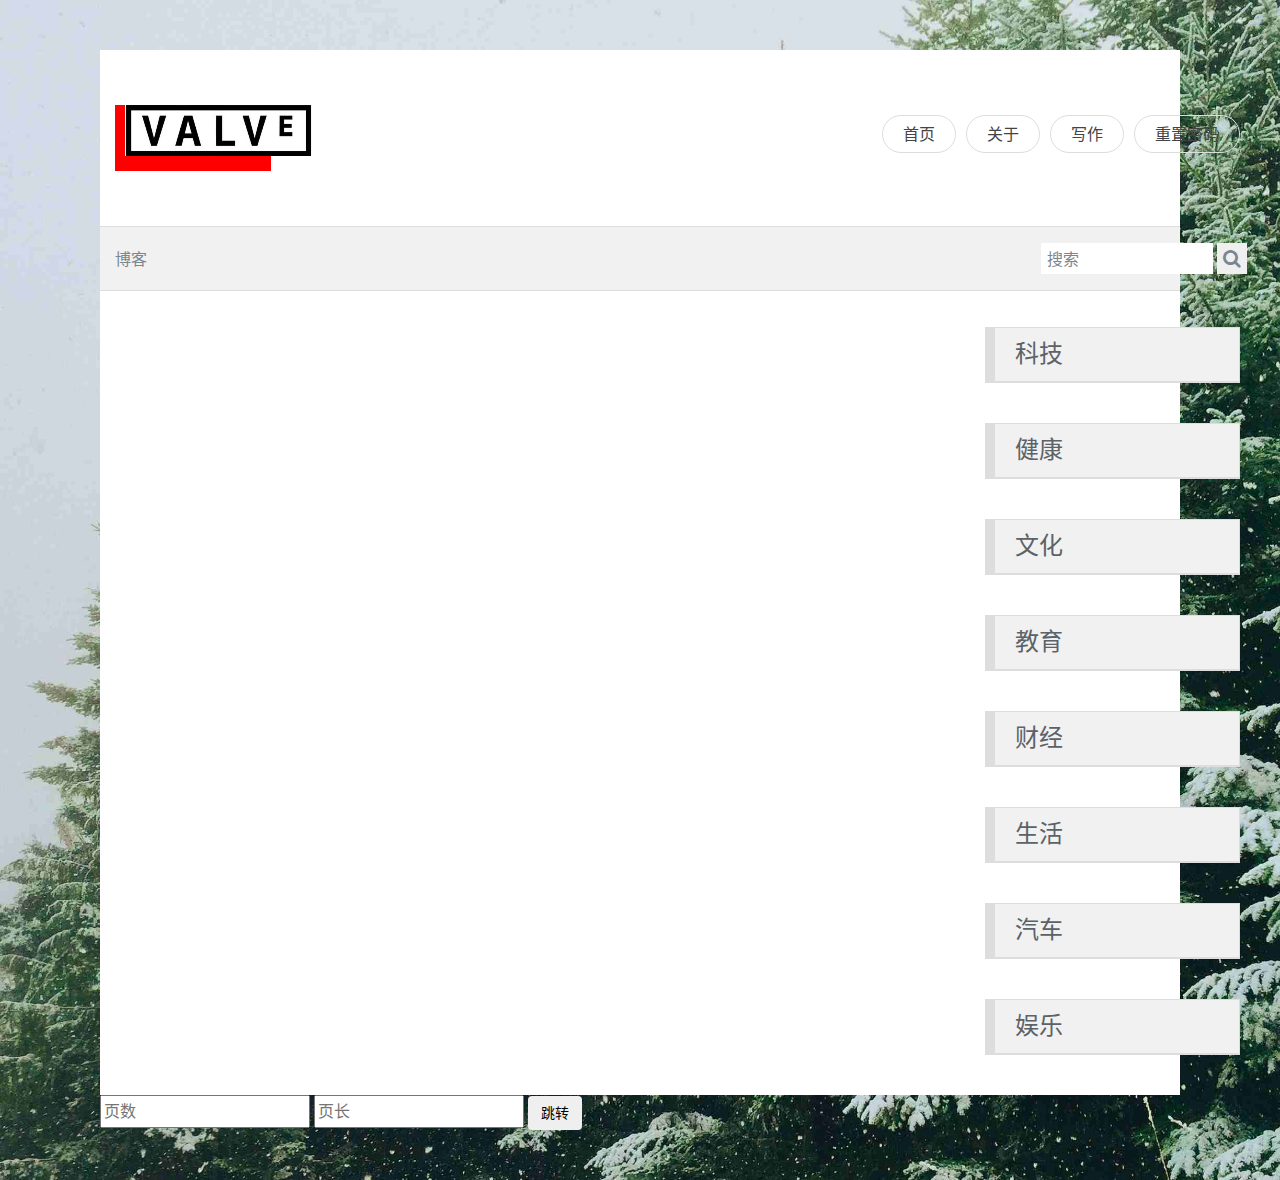
==== index.html @ 46abd535 "Add files via upload" ====
<!DOCTYPE html>
<html lang="zh-cn">

<head>
    <meta charset="utf-8">
    <title>Home</title>
    <meta name="description" content="">
    <meta name="viewport" content="width=device-width">

    <!-- Bootstrap styles -->
    <link rel="stylesheet" href="css/bootstrap.min.css">

    <!-- Font-Awesome -->
    <link rel="stylesheet" href="css/font-awesome/css/font-awesome.min.css">

    <!-- Google Webfonts -->
    <link href='http://fonts.googleapis.com/css?family=Open+Sans:400,600|PT+Serif:400,400italic' rel='stylesheet'
        type='text/css'>

    <!-- Styles -->
    <link rel="stylesheet" href="css/style.css" id="theme-styles">

    <!--[if lt IE 9]>      
        <script src="js/respond.js"></script>
    <![endif]-->

</head>

<body>
    <header>
        <div class="widewrapper masthead">
            <div class="container">
                <a href="index.html?page=1&pagesize=3" id="logo">
                    <img src="img/logo.png" alt="clean Blog">
                </a>

                <div id="mobile-nav-toggle" class="pull-right">
                    <a href="#" data-toggle="collapse" data-target=".clean-nav .navbar-collapse">
                        <i class="fa fa-bars"></i>
                    </a>
                </div>

                <nav class="pull-right clean-nav">
                    <div class="collapse navbar-collapse">
                        <ul class="nav nav-pills navbar-nav">

                            <li>
                                <a href="index.html?page=1&pagesize=3">首页</a>
                            </li>
                            <li>
                                <a href="about.html">关于</a>
                            </li>
                            <li>
                                <a href="write.html">写作</a>
                            </li>
                            <li>
                                <a href="reset.html">重置密码</a>
                            </li>
                        </ul>
                    </div>
                </nav>

            </div>
        </div>

        <div class="widewrapper subheader">
            <div class="container">
                <div class="clean-breadcrumb">
                    <a href="#">博客</a>
                </div>

                <div class="clean-searchbox">
                    <form action="#">
                        <input class="searchfield" id="searchbox" type="text" placeholder="搜索">
                        <button class="searchbutton" type="button" id="btn">
                            <i class="fa fa-search"></i>
                        </button>
                    </form>
                </div>


            </div>
        </div>
    </header>

    <div class="widewrapper main">
        <div class="container">
            <div class="row col-md-8">
                <div class="blog-main">
                    <div class="row" id="list">
                        <!-- <div class="col-md-6 col-sm-6">
                            <article class=" blog-teaser">
                                <header>

                                    <h3><a href="single.html"></a>

                                    </h3>
                                    <span class="meta"></span>
                                    <hr>
                                </header>

                            </article>
                        </div>
                        <div class="col-md-6 col-sm-6">
                            <article class="blog-teaser">
                                <header>

                                    <h3 class="title"><a href="single.html"></a>

                                    </h3>
                                    <span class="meta"></span>
                                    <hr>
                                </header>

                            </article>
                        </div> -->
                    </div>

                    <!-- <div class="row">
                        <div class="col-md-6 col-sm-6">
                            <article class="blog-teaser">
                                <header>
                                    <img src="img/OIP-C.jpg" alt="">
                                    <h3><a href="single.html">我是奶龙</a></h3>
                                    <span class="meta">111</span>
                                    <hr>
                                </header>

                            </article>
                        </div>
                        <div class="col-md-6 col-sm-6">
                            <article class=" blog-teaser">
                                <header>
                                    <img src="img/OIP-C.jpg" alt="">
                                    <h3><a href="single.html">我才是奶龙</a></h3>
                                    <span class="meta">111</span>
                                    <hr>
                                </header>

                            </article>
                        </div>

                    </div> -->
                    <!-- <div class="row">
                        <div class="col-md-6 col-sm-6">
                            <article class="blog-teaser">
                                <header>
                                    <img src="img/OIP-C.jpg" alt="">
                                    <h3><a href="single.html">我是奶龙</a></h3>
                                    <span class="meta">111</span>
                                    <hr>
                                </header>

                            </article>
                        </div>
                        <div class="col-md-6 col-sm-6">
                            <article class=" blog-teaser">
                                <header>
                                    <img src="img/OIP-C.jpg" alt="">
                                    <h3><a href="single.html">我才是奶龙</a></h3>
                                    <span class="meta">111</span>
                                    <hr>
                                </header>

                            </article>
                        </div>

                    </div> -->
                    <!-- <div class="row">
                        <div class="col-md-6 col-sm-6">
                            <article class="blog-teaser">
                                <header>
                                    <img src="img/OIP-C.jpg" alt="">
                                    <h3><a href="single.html">我是奶龙</a></h3>
                                    <span class="meta">111</span>
                                    <hr>
                                </header>

                            </article>
                        </div>
                        <div class="col-md-6 col-sm-6">
                            <article class=" blog-teaser">
                                <header>
                                    <img src="img/OIP-C.jpg" alt="">
                                    <h3><a href="single.html">我才是奶龙</a></h3>
                                    <span class="meta">111</span>
                                    <hr>
                                </header>

                            </article>
                        </div> -->

                </div>

                <!-- <div class="paging">
                        <a href="#" class="older">Older Post</i></a>
                    </div> -->
            </div>
            <aside class="col-md-3 blog-aside">

                <div class="aside-widget">
                    <header>
                        <h3><a href="category.html?category=科技">科技</a></h3>
                    </header>
                </div>

                <div class="aside-widget">
                    <header>
                        <h3><a href="category.html?category=健康">健康</a></h3>
                    </header>
                </div>

                <div class="aside-widget">
                    <header>
                        <h3><a href="category.html?category=文化">文化</a></h3>
                    </header>
                </div>

                <div class="aside-widget">
                    <header>
                        <h3><a href="category.html?category=教育">教育</a></h3>
                    </header>
                </div>

                <div class="aside-widget">
                    <header>
                        <h3><a href="category.html?category=财经">财经</a></h3>
                    </header>
                </div>

                <div class="aside-widget">
                    <header>
                        <h3><a href="category.html?category=生活">生活</a></h3>
                    </header>
                </div>

                <div class="aside-widget">
                    <header>
                        <h3><a href="category.html?category=汽车">汽车</a></h3>
                    </header>
                </div>

                <div class="aside-widget">
                    <header>
                        <h3><a href="category.html?category=娱乐">娱乐</a></h3>
                    </header>
                </div>

            </aside>



        </div>
    </div>
    </div>

    <!-- <div>
        <button class="">上一页</button>
        <button id="nextPageBtn" class="">下一页</button>
    </div> -->


    <div>
        <form>
            <input type="number" name="page" id="page" placeholder="页数">
            <input type="number" name="pagesize" id="pagesize" placeholder="页长">

            <button type="button" class="btn" id="btn3">跳转</button>

        </form>
    </div>




    <script src="jquery-3.7.1.js" type="text/javascript" charset="utf-8"></script>
    <!-- <script src="js/bootstrap.min.js"></script>
    <script src="js/modernizr.js"></script> -->
    <script type="text/javascript">
        // $.ajax({
        //     type: "get",
        //     url: "text.txt",
        //     data: {

        //     },
        //     dataType: "json",
        //     success: function (data) {
        //         console.log(data);
        //     }
        // })


        var btn3 = document.getElementById("btn3");
        function getQueryParam(param) {
            var urlParams = new URLSearchParams(window.location.search);
            return urlParams.get(param);
        }

        var Authorization = getQueryParam('Authorization');
        var page1 = getQueryParam("page");
        var pagesize1 = getQueryParam("pagesize");

        var list = document.getElementById("list");
        var pageInput = document.getElementById("page");
        var pagesizeInput = document.getElementById("pagesize");




        $.get("http://127.0.0.1:8080/article/querybypage", { page: page1, pagesize: pagesize1, Authorization: Authorization }, function (data) {
            console.log(data);
            var arr = data.data;
            var str = "";

            for (var i = 0; i < arr.length; i++) {
                str += `
                    
                    <div class="row">
                    <div class="col-md-12 col-sm-12">
                    <article class="blog-teaser">
                        <header>
                            <h3><a href="single.html?id=${arr[i].ArticleId}&Authorization=${Authorization}">${arr[i].Title}</a></h3>
                            <span class="meta">${arr[i].Excerpt}</span><br>
                            <br>
                            <span class="meta">作者:${arr[i].UserId}</span>
                        </header>
                    </article>
                    </div>
                
                    
                    </div>
                    
                    `;


            }
            list.innerHTML = str;

        }, "json");


        btn3.onclick = function () {
            var page = pageInput.value;
            var pagesize = pagesizeInput.value;

            location.href = `index.html?page=${page}&pagesize=${pagesize}&Authorization=${Authorization}`


        }
    </script>



    <script type="text/javascript">

        var btn = document.getElementById("btn");
        var searchboxInput = document.getElementById("searchbox");

        function getQueryParam(param) {
            var urlParams = new URLSearchParams(window.location.search);
            return urlParams.get(param);
        }
        var Authorization = getQueryParam('Authorization');
        console.log(Authorization);



        btn.onclick = function () {
            var searchbox = searchboxInput.value;


            $.get("http://127.0.0.1:8080/article/querybyid/{article_id}", { article_id: searchbox, Authorization: Authorization }, function (data) {
                console.log(data)


                if (data.message == "success") {
                    location.href = `search.html?id=${searchbox}&Authorization=${Authorization}`
                }
                else {
                    alert(data.message)
                }
            }, "json")

        }

    </script>







    <script type="text/javascript">



        function getQueryParam(param) {
            var urlParams = new URLSearchParams(window.location.search);
            return urlParams.get(param);
        }
        var Authorization = getQueryParam('Authorization');
        console.log(Authorization);

        // var nav = document.getElementById("nav");


        document.addEventListener("DOMContentLoaded", function () {
            const links = document.querySelectorAll('a[href]');
            links.forEach(function (link) {
                if (link.hostname === window.location.hostname) {
                    const url = new URL(link.href);
                    url.searchParams.set('Authorization', Authorization);
                    link.href = url.toString();
                }
            });
        });


    </script>





</body>

</html>
---- css/style.css ----
body {
  font-size: 16px;
  line-height: 27px;
  font-family: 'Open Sans', sans-serif;
  color: #444;
  background-color: #fff;
  padding: 50px 100px;
  background-color: #ddd;
  background: url(../img/bgc.jpg) no-repeat;
  background-size: cover;
  background-attachment: fixed;
}

a {
  color: #5b6268;
}

a:hover,
a:focus {
  text-decoration: none;
  color: #5b6268;
}

h1 {
  font-size: 45px;
  line-height: 60px;
  font-weight: normal;
  font-family: 'PT Serif', serif;
}

h2 {
  font-size: 30px;
  line-height: 40px;
  font-family: 'Open Sans', sans-serif;
}

h3 {
  font-size: 21px;
  line-height: 30px;
  font-weight: normal;
  font-family: 'Open Sans', sans-serif;
}

hr {
  border-top-color: #ced5db;
}

/* =============== 
Font Awesome Icons 
==================*/
.fa {
  font-size: 24px;
}

::selection {
  background: #566572;
  /* Safari */
  color: #feffff;
}

::-moz-selection {
  background: #566572;
  /* Firefox */
  color: #feffff;
}

.masthead {
  padding-top: 55px;
  padding-bottom: 55px;
}

.masthead #logo {
  float: left;
  display: block;
  padding-left: 10px;
  width: 156px;
  height: 66px;
  background-color: red;
}

.widewrapper {
  background-color: #fff;
}

.widewrapper.main {}

.widewrapper.masthead {
  background-color: #fff;
  color: #f8f8f9;
  border-bottom: #aaa;
}

.widewrapper.subheader {
  background-color: #f1f1f1;
  color: #444;
  font-size: 16px;
  min-height: 63px;
  border-top: 1px solid #ddd;
  border-bottom: 1px solid #ddd;
}

.widewrapper.footer {
  background-color: #333;
  color: #eee;
  font-size: 14px;
}

.widewrapper.footer a {
  color: #7b8690;
}

.copyrights {
  text-indent: -9999px;
  height: 0;
  line-height: 0;
  font-size: 0;
  overflow: hidden;
}

.widewrapper.footer h1,
.widewrapper.footer h2,
.widewrapper.footer h3,
.widewrapper.footer h4,
.widewrapper.footer h5 {
  color: #e6e6e6;
}

.widewrapper.copyright {
  color: #7b8690;
  padding-top: 15px;
  padding-bottom: 15px;
  text-align: center;
  background-color: #232323;
}

.widewrapper.copyright a {}

/*============== 
Styles for the navigation, both mobile and desktop 
================ */
.clean-nav .nav-pills {
  margin-top: 10px;
  margin-bottom: 0;
  font-size: 16px;
}

.clean-nav .nav-pills>li {
  margin-left: 10px;
  margin-left: 10px;
  color: #444;
  line-height: 14px;
  border: 1px solid #DDD;
  border-radius: 25px;
  padding: 0 20px 0 0;
}

.clean-nav .nav-pills>li>a {
  color: #444;
  padding: 11px 0 11px 20px;
  line-height: 14px;
}

.clean-nav .nav-pills>li>a:hover,
.clean-nav .nav-pills>li>a:focus {
  color: red;
}

.clean-nav .nav-pills>li.dropdown.open.active>a:hover,
.clean-nav .nav-pills>li.dropdown.open.active>a:focus {
  color: red;
}

.clean-nav .nav-pills .open .dropdown-toggle {}

.clean-nav .nav-pills>.active>a {}

.clean-nav .nav-pills>.active>a:hover,
.clean-nav .nav-pills>.active>a:focus {}

.clean-nav .nav-pills .dropdown-menu {
  font-size: 16px;
  border-radius: 6px;
}

.clean-nav .caret {
  border-color: #f8f8f9 transparent transparent transparent !important;
  display: none;
}

.clean-nav .dropdown .caret {
  margin-left: 7px;
}

.clean-nav .dropdown-menu {
  background-color: #49545d;
  border-color: transparent;
  /*IE 8 Legacy */
  border: 1px solid rgba(0, 0, 0, 0.2);
  -webkit-box-shadow: 0 5px 10px rgba(0, 0, 0, 0.2);
  -moz-box-shadow: 0 5px 10px rgba(0, 0, 0, 0.2);
  box-shadow: 0 5px 10px rgba(0, 0, 0, 0.2);
  margin: 2px 0 0;
  min-width: 160px;
  padding: 5px 0;
}

.clean-nav .dropdown-menu>li>a {
  color: #f8f8f9;
  line-height: 30px;
  white-space: nowrap;
}

.clean-nav .dropdown-menu>li>a:hover,
.clean-nav .dropdown-menu>li>a:focus {
  background-color: rgba(255, 255, 255, 0.15);
  background-image: none;
  color: #f8f8f9;
  filter: none;
}

.clean-nav .navbar-collapse {
  box-shadow: none;
}

.clean-nav .navbar-nav>li>.dropdown-menu {
  margin-top: 2px;
}

/* ===========
The button that expands the navigation in mobile-mode 
============= */
#mobile-nav-toggle {
  display: none;
  margin-top: 10px;
}

@media (max-width: 767px) {
  #mobile-nav-toggle {
    display: block;
  }
}

#mobile-nav-toggle a:hover,
#mobile-nav-toggle a:focus {
  text-decoration: none;
}

#mobile-nav-toggle .fa {
  color: #f8f8f9;
}

.blog-teaser header h3 a:hover {
  color: red !important;
}

/* ==========
Mobile version of the navigation 
=============*/
@media (max-width: 767px) {
  .masthead {
    padding-bottom: 0px;
  }

  .clean-nav {
    box-shadow: none;

    float: left !important;
    width: 100%;
    margin-top: 30px;
    margin-bottom: 20px;
    -webkit-border-radius: 6px;
    -moz-border-radius: 6px;
    border-radius: 6px;
  }

  .clean-nav .navbar-collapse {
    max-height: none;
  }

  .clean-nav .nav-pills>li {
    margin-left: 0;
    float: none;
  }

  .clean-nav .nav-pills>li>a {
    margin-left: 40px;
    margin-right: 40px;
  }

  .clean-nav .nav-pills>li a:hover {
    background-color: #333 !important;
  }

  .clean-nav .nav-pills>li a {
    color: #444;
    padding: 11px 0px 11px 20px;
    line-height: 14px;
    border: 1px solid #ddd;
    padding-right: 16px;
    border-radius: 25px;
  }

  .clean-nav .nav-pills>li:first-child>a {
    border-top: none;
  }

  .clean-nav .nav-pills>li>a:hover,
  .clean-nav .nav-pills>li>a:focus {
    background: transparent;
  }

  .clean-nav .nav-pills>li.dropdown.open.active>a:hover,
  .clean-nav .nav-pills>li.dropdown.open.active>a:focus {
    background: transparent;
  }

  .clean-nav .nav-pills .active>a,
  .clean-nav .nav-pills .active>a:hover,
  .clean-nav .nav-pills .active>a:focus {
    background: transparent;
  }

  .clean-nav .nav-pills .open .dropdown-toggle {
    background-color: transparent;
    border-color: #3e4953;
    padding-bottom: 7px;
  }

  .clean-nav .nav-pills .dropdown-toggle .caret {
    float: right;
    margin-top: 14px;
  }

  .clean-nav .nav-pills .dropdown-menu {
    background-color: #49545d;
  }

  .clean-nav .nav-pills .dropdown.open {
    background-color: #49545d;
  }

  .clean-nav .caret {
    border-color: #f8f8f9 transparent transparent transparent !important;
    border-width: 6px;
    display: block;
  }

  .clean-nav .dropdown-menu {
    margin-top: 0;
    padding-top: 0;
    -webkit-box-shadow: none;
    -moz-box-shadow: none;
    box-shadow: none;
    border: none;
  }

  .clean-nav .dropdown-menu>li {
    margin-left: 35px;
  }

  .clean-nav .dropdown-menu>li>a {
    padding-top: 9px;
    padding-bottom: 9px !important;
    font-size: 18px;
    line-height: 27px;
  }

  .clean-nav .dropdown-menu>li>a:hover,
  .clean-nav .dropdown-menu>li>a:focus {
    background-color: transparent;
  }

  .clean-nav .navbar-nav .open .dropdown-menu>li>a {
    padding-top: 9px;
    padding-bottom: 9px;
    line-height: 27px;
  }

}

/* ===========
Elements that are used througout clean, such as Searchboxes, Blog elements, Widgets, etc. etc. 
==============*/
.clean-breadcrumb {
  color: #7b8690;
  float: left;
  margin-top: 19px;
}

.clean-breadcrumb a {
  color: #7b8690;
}

.clean-breadcrumb a:hover,
.clean-breadcrumb a:focus {
  text-decoration: none;
}

.clean-breadcrumb .separator {
  margin: 0 10px 0 10px;
}

/* The searchbox in the subheader on top of the site */
.clean-searchbox {
  float: right;
  display: inline-block;
  min-width: 210px;
  margin-bottom: 16px;
  margin-top: 16px;
}

.clean-searchbox form {
  margin: 0;
}

.clean-searchbox .fa {
  color: #7b8690;
  font-size: 19px;
}

.clean-searchbox .searchbutton,
.clean-searchbox .searchfield {
  color: #7b8690;
}

.clean-searchbox .searchbutton {
  display: inline-block;
  border: none;
  line-height: 20px;
  height: 31px;
  vertical-align: middle;
}

.clean-searchbox .searchbutton a:hover,
.clean-searchbox .searchbutton a:focus {
  text-decoration: none;
}

.clean-searchbox .searchfield {
  border: none;
  height: 22px;
  line-height: 22px;
  -webkit-box-sizing: content-box;
  -moz-box-sizing: content-box;
  box-sizing: content-box;
  padding: 5px 6px 4px 6px;
  vertical-align: middle;
  display: inline-block;
  margin-bottom: 0;
  width: 160px;
  font-size: 16px;
  margin-left: -4px;
  outline: none;
}

.clean-searchbox .searchfield::-webkit-input-placeholder {
  color: #7b8690;
}

.clean-searchbox .searchfield:-moz-placeholder {
  color: #7b8690;
}

.clean-searchbox .searchfield::-moz-placeholder {

  color: #7b8690;
}

.clean-searchbox .searchfield:-ms-input-placeholder {
  color: #7b8690;
}

.clean-searchbox .searchfield:focus {
  -webkit-box-shadow: none;

  -moz-box-shadow: none;
  box-shadow: none;
}

/* ==============
The list with special bullet points, used both on blog widgets as well as in the footer (both styled here) 
=================*/
.clean-list {
  list-style: none;
}

.clean-list li {
  line-height: 23px;
  margin-bottom: 14px;
  border: 1px solid #ddd;
  padding: 15px;
  border-radius: 25px;
}

.clean-list li a:hover,
.clean-list li a:focus {
  color: red;
}

.footer .clean-list {
  margin-top: -6px;
  padding-left: 23px;
}

.footer .clean-list li {
  margin-bottom: 5px;
}

.footer .clean-list li a {
  color: #aaa;
  padding-bottom: 5px;
}

.footer .clean-list li a:hover {
  color: #ffffff;
}

.footer .clean-list li:before {
  left: -21px;
}

/* ===========
Footer widgets 
============== */
.footer-widget {
  margin-top: 25px;
  margin-bottom: 50px;
  line-height: 23px;
}

.footer-widget h3 {
  margin-bottom: 20px;
}

.footer-widget h3 .fa {
  font-size: 21px;
  margin-right: 11px;
}

.footer-widget .stats {
  margin-top: 23px;
}

.footer-widget .stats .line {
  font-size: 18px;
  margin-top: 10px;
}

.footer-widget .stats .line .counter {
  font-weight: 600;
  float: left;
  display: block;
}

.footer-widget .stats .line .caption {
  color: #7b8690;
  margin-left: 56px;
  display: block;
}

.footer-widget .email {
  display: block;
  margin-top: 10px;
}

.footer-widget-icon i {
  font-size: 14px;
  border: 1px solid #aaa;
  margin-right: 8px;
  color: #aaa;
  padding: 4px 2px;
  text-align: center;
  border-radius: 15px;
  width: 40px;

}

.footer-widget-icon i:hover {
  border-color: #eee;
  color: #eee;
}

/* ============
Blog styles 
=============== */
.blog-main {
  position: relative;
}

.blog-aside {
  position: relative;
  float: right;
}

.blog-main:before,
.blog-aside:before {
  height: 100%;
  content: "";
  position: absolute;
  top: 0;
  width: 1px;
}

@media (max-width: 767px) {

  .blog-main:before,
  .blog-aside:before {
    display: none;
  }
}

.blog-main {
  padding-top: 36px;
  padding-bottom: 20px;
}

.blog-main:before {
  right: -16px;
}

@media (min-width: 768px) and (max-width: 979px) {
  .blog-main:before {
    display: none;
  }
}

.blog-aside {
  padding-top: 36px;
}

@media (max-width: 767px) {
  .blog-aside {
    padding-top: 50px;
  }
}

.blog-aside:before {
  left: 15px;
}

@media (min-width: 768px) and (max-width: 979px) {
  .blog-aside:before {
    display: none;
  }
}

/* Blog aside widgets */
.aside-widget {
  margin-bottom: 40px;
  border: 1px solid #ddd;
  border-left: 10px solid #ddd;
}

.aside-widget header {
  background-color: #f1f1f1;
  border-bottom: 1px solid #ddd;
}

.aside-widget header h3 {
  font-size: 24px;
  padding: 10px 20px 3px 20px;
  margin-top: 0;
  color: #48535f;
}

.aside-widget .body {
  margin: 10px 0;
  padding: 5px;
}

.aside-widget a {
  color: #5b6268;
}

/* =============
The tags widget 
================ */
.tags {
  list-style: none;
  margin: 0;
  padding-left: 0;
}

.tags li {
  float: left;
}

.tags li a {
  padding: 3px 15px;
  display: inline-block;
  margin: 5px;
  border: 1px solid rgb(221, 221, 221);
  border-radius: 25px;
}

.tags li a:focus,
.tags li a:hover {
  border-color: red;
}

/* ============
The blog main page boxes 
=============== */
.blog-teaser {
  background-color: #fff;
  border: 1px solid #ddd;
  margin-bottom: 40px;
  /* margin-left: 10px; */
  border-bottom: lpx;
}

@media (min-width: 768px) and (max-width: 979px) {
  .blog-teaser {
    display: block;
    float: none;
    width: 95%;
  }
}

.blog-teaser header {
  text-align: left;
  padding: 10px;
}

.blog-teaser header img {
  margin-bottom: 20px;
  width: 100%;
  opacity: 0.8;
}

.blog-teaser header h3 {
  color: #454a4e;
  margin-top: 0;
  font-size: 28px;
  margin-bottom: 10px;
}

.blog-teaser header h3 a,
.blog-teaser header h3 a:focus,
.blog-teaser header h3 a:hover {
  color: #454a4e;
}

.blog-teaser header .meta {
  color: #5a6065;
}

.blog-teaser header hr {
  border-top-color: #ced5db;
  border-bottom: none;
}

.blog-teaser .body {
  padding-right: 25px;
  padding-left: 25px;
  margin-bottom: 10px;
  color: #444;
}

.blog-teaser .btn {
  float: right;
  margin-right: 25px;
  margin-bottom: 18px;
}

/* ==============
Blog main page paging 
================= */

.paging {
  margin-bottom: 20px;
  text-align: right;
}

.paging a:hover,
.paging a:focus {
  color: red;
}

.paging i {
  font-size: 16px;
}

.paging a,
.paging span {
  margin-left: 10px;
}

.paging .newer i {
  margin-right: 5px;
}

.paging .older i {
  margin-left: 5px;
}

/* ... aand the main blog article */
.blog-post {}

.blog-post header h1 {
  font-family: 'PT Serif', serif;
  margin-bottom: 22px;
}

.blog-post header .lead-image {
  position: relative;
}

.blog-post header .lead-image .meta {
  padding-left: 30px;
  padding-bottom: 10px;
  position: absolute;
  bottom: 15px;
  background-color: rgba(85, 167, 115, 0.85);
  color: #ccecd7;
}

.blog-post header .lead-image .meta a {
  color: #ccecd7;
}

@media (max-width: 979px) {
  .blog-post header .lead-image .meta {
    position: relative;
    bottom: 0;
  }
}

.blog-post header .lead-image .meta .author,
.blog-post header .lead-image .meta .date,
.blog-post header .lead-image .meta .comments {
  float: left;
  margin: 10px 55px 0 0;
}

.blog-post header .lead-image .meta .author .data,
.blog-post header .lead-image .meta .date .data,
.blog-post header .lead-image .meta .comments .data {
  line-height: 30px;
}

@media (min-width: 980px) and (max-width: 1199px) {

  .blog-post header .lead-image .meta .author,
  .blog-post header .lead-image .meta .date,
  .blog-post header .lead-image .meta .comments {
    margin-right: 20px;
  }
}

.blog-post header .lead-image .meta .author i,
.blog-post header .lead-image .meta .date i,
.blog-post header .lead-image .meta .comments i {
  font-size: 30px;
  float: left;
  margin-right: 10px;
}

.blog-post .body {
  margin-top: 20px;
}

@media (min-width: 1200px) {
  .blog-post .body {
    padding-right: 30px;
  }
}

.blog-post .body p {
  margin-bottom: 20px;
}

/* ================
The round social icons including the animations 
==================*/
.social-icons {
  text-align: center;
}

.social-icon {
  position: relative;
  margin-bottom: 90px;
  display: inline-block;
  width: 135px;
  height: 135px;
  margin-left: 70px;
  border-radius: 200px;
}


.social-icons i {
  border: 1px solid #DDD;
  padding: 4px 20px;
  margin: 3px;
  border-radius: 25px;
  width: 60px;
}

.social-icons i:hover {
  color: #444;
  border-color: #444;
}

@media (min-width: 980px) and (max-width: 1199px) {
  .span6 .social-icon {
    margin-left: 15px;
  }
}

@media (min-width: 768px) and (max-width: 979px) {
  .social-icon {
    margin-left: 40px;
    width: 122px;
    height: 122px;
  }

  .span6 .social-icon {
    margin-left: -8px;
  }

  .social-icon .inner-circle {
    position: absolute;
    top: 11px;
    left: 11px;
    display: block;
    height: 100px;
    width: 100px;
  }

  .social-icon:hover .inner-circle {
    width: 122px;
    height: 122px;
  }

  .social-icon i {
    font-size: 50px;
    top: 36px;
    left: 37px;
  }

  .social-icon i.fa-facebook {
    left: 50px;
  }
}

@media (max-width: 767px) {
  .social-icon {
    margin-left: 10px;
    width: 81px;
    height: 81px;
    margin-bottom: 40px;
  }

  .social-icon .inner-circle {
    position: absolute;
    top: 8px;
    left: 8px;
    display: block;
    height: 65px;
    width: 65px;
  }

  .social-icon:hover .inner-circle {
    height: 65px;
    width: 65px;
    top: 8px;
    left: 8px;
  }

  .social-icon i {
    font-size: 35px;
    top: 25px;
    left: 25px;
  }

  .social-icon i.fa-facebook {
    left: 32px;
  }

  .social-icon i.fa-github-alt {
    top: 22px;
  }
}

.social-icon.color-one {
  background-color: #7dbd95;
}

.social-icon.color-one .inner-circle {
  background-color: #444;
}

.social-icon.color-two {
  background-color: #bb9ce2;
}

.social-icon.color-two .inner-circle {
  background-color: #74549f;
}

.social-icon.color-three {
  background-color: #64c4ee;
}

.social-icon.color-three .inner-circle {
  background-color: #3f8ebd;
}

/* ===========
Comments on blog detail page 
============== */
aside.comments,
aside.create-comment {
  margin-bottom: 100px;
}

aside.comments hr,
aside.create-comment hr {
  margin-left: auto;
  margin-right: auto;
  border-top-color: #ddd;
  margin-bottom: 30px;
}

@media (min-width: 768px) and (max-width: 979px) {

  aside.comments hr,
  aside.create-comment hr {
    width: 415px;
  }
}

@media (max-width: 767px) {

  aside.comments hr,
  aside.create-comment hr {
    width: 100%;
  }
}

aside.comments h2,
aside.create-comment h2 {
  text-align: center;
  font-weight: normal;
  margin-bottom: 40px;
}

aside.comments h2 i,
aside.create-comment h2 i {
  font-size: 36px;
}

aside.comments .comment {
  margin: 30px 0 0 0;
}

aside.comments .comment.reply {
  margin-left: 100px;
}

aside.comments .comment header img {
  float: left;
  border-radius: 100px;
  width: 80px;
}

aside.comments .comment header .meta {
  margin-left: 100px;
  font-size: 14px;
}

aside.comments .comment header .meta h3 {
  margin: 10px 0 0 0;
  line-height: 27px;
}

aside.comments .comment header .meta h3 a {
  color: #5b6268;
}

aside.comments .comment header .meta a {
  color: #444;
}

aside.comments .comment .body {
  margin-top: 10px;
  margin-left: 100px;
  border: 1px solid #ddd;
  padding: 20px;
  border-radius: 30px;
}

/* ===========
Add commment form 
============== */
.create-comment input,
.contact-form input,
.create-comment textarea,
.contact-form textarea {
  margin-top: 15px;
  border-radius: 25px;
}

.create-comment .btn,
.contact-form .btn {
  margin: 15px 0;
  width: 100%;
}

.content,
.about {
  padding-top: 36px;
  padding-bottom: 80px;
}

/* ============
About me page 
=============== */
.about hr {
  margin-top: 75px;
}

.about-portrait {
  float: right;
  margin-top: 20px;
  margin-left: 70px;
  -webkit-border-radius: 180px;
  -moz-border-radius: 180px;
  border-radius: 180px;
}

@media (max-width: 767px) {
  .about-portrait {
    float: none;
    margin: 40px auto;
  }
}

.about-button {
  margin-top: 30px;
}

/* ===============
The various styles that are used in the about me text chunk 
=================
*/
.about-bold {
  font-weight: bold;
}

.about-italic {
  font-style: italic;
}

.about-large,
.about-medium,
.about-small {
  font-family: 'PT Serif', serif;
  line-height: 60px;
}

@media (max-width: 767px) {

  .about-large,
  .about-medium,
  .about-small {
    display: block;
  }
}

.about-large {
  font-size: 40px;
}

.about-medium {
  font-size: 36px;
}

.about-small {
  font-size: 30px;
}

/* ================
The centered blocks under about me, used for "Social" and "Contact" 
===================*/
.clean-superblock {
  margin-bottom: 80px;
}

.clean-superblock h2 {
  font-size: 40px;
  text-align: center;
  margin: 70px 20px 35px;
}

/* The image credits page */
@media (max-width: 767px) {
  .credits {
    text-align: center;
  }

  .credits img {
    margin-left: auto;
    margin-right: auto;
  }
}

.credits .image {
  margin-top: 60px;
}

.credits .details {
  margin-top: 60px;
  margin-bottom: 75px;
}

@media (min-width: 768px) and (max-width: 979px) {
  .credits .details {
    margin-top: 45px;
  }
}

@media (max-width: 767px) {
  .credits .details {
    margin-top: 10px;
  }
}

.credits img {
  -webkit-border-radius: 200px;
  -moz-border-radius: 200px;
  border-radius: 200px;
}

.credits .bold {
  font-weight: bold;
}

.meta {
  margin-bottom: 30px;
}

.meta i {
  margin-left: 10px;
  margin-right: 5px;
  font-size: 18px;
}

/* ===============
Form styles 
================== */
.form-control:focus {
  border-color: #444;
  box-shadow: none !important;
}

.form-control::-webkit-input-placeholder {
  color: #a5b1bc;
}

.form-control:-moz-placeholder {
  color: #a5b1bc;
}

.form-control::-moz-placeholder {
  color: #a5b1bc;
}

.form-control:-ms-input-placeholder {
  color: #a5b1bc;
}

/* ============
Buttons used in clean 
=============== */
.btn-clean-one {
  color: #444;
  border: 1px solid #ddd;
}

.btn-clean-one:hover,
.btn-clean-one:focus,
.btn-clean-one:active,
.btn-clean-one.active,
.open .dropdown-toggle.btn-clean-one {
  color: #000;
  border-color: red;
  background-color: #fff;
}

.btn-clean-one:active,
.btn-clean-one.active,
.open .dropdown-toggle.btn-clean-one {
  background-image: none;
}

.btn-clean-one.disabled,
.btn-clean-one[disabled],
fieldset[disabled] .btn-clean-one,
.btn-clean-one.disabled:hover,
.btn-clean-one[disabled]:hover,
fieldset[disabled] .btn-clean-one:hover,
.btn-clean-one.disabled:focus,
.btn-clean-one[disabled]:focus,
fieldset[disabled] .btn-clean-one:focus,
.btn-clean-one.disabled:active,
.btn-clean-one[disabled]:active,
fieldset[disabled] .btn-clean-one:active,
.btn-clean-one.disabled.active,
.btn-clean-one[disabled].active,
fieldset[disabled] .btn-clean-one.active {}

.btn-clean-one:hover,
.btn-clean-one:focus {}


.btn-clean-one .caret {
  border-top-color: #ffffff;
}

.btn-clean-two {
  color: #ffffff;
  background-color: #485561;
  border-color: #3c4852;
  background-image: -webkit-gradient(linear, left 0%, left 100%, from(#485561), to(#2e363e));
  background-image: -webkit-linear-gradient(top, #485561, 0%, #2e363e, 100%);
  background-image: -moz-linear-gradient(top, #485561 0%, #2e363e 100%);
  background-image: linear-gradient(to bottom, #485561 0%, #2e363e 100%);
  filter: progid:DXImageTransform.Microsoft.gradient(startColorstr='#ff485561', endColorstr='#ff2e363e', GradientType=0);
  background-repeat: repeat-x;
  border-color: #2a3138;
}

.btn-clean-two:hover,
.btn-clean-two:focus,
.btn-clean-two:active,
.btn-clean-two.active,
.open .dropdown-toggle.btn-clean-two {
  color: #ffffff;
  background-color: #37404a;
  border-color: red92f;
}

.btn-clean-two:active,
.btn-clean-two.active,
.open .dropdown-toggle.btn-clean-two {
  background-image: none;
}

.btn-clean-two.disabled,
.btn-clean-two[disabled],
fieldset[disabled] .btn-clean-two,
.btn-clean-two.disabled:hover,
.btn-clean-two[disabled]:hover,
fieldset[disabled] .btn-clean-two:hover,
.btn-clean-two.disabled:focus,
.btn-clean-two[disabled]:focus,
fieldset[disabled] .btn-clean-two:focus,
.btn-clean-two.disabled:active,
.btn-clean-two[disabled]:active,
fieldset[disabled] .btn-clean-two:active,
.btn-clean-two.disabled.active,
.btn-clean-two[disabled].active,
fieldset[disabled] .btn-clean-two.active {
  background-color: #485561;
  border-color: #3c4852;
}

.btn-clean-two:hover,
.btn-clean-two:focus {
  background-color: #2e363e;
  background-position: 0 -15px;
}

.btn-clean-two:active,
.btn-clean-two.active {
  background-color: #2e363e;
  border-color: #2a3138;
}

.btn-clean-two .caret {
  border-top-color: #ffffff;
}

.btn-xlarge {
  padding: 10px 20px;
  font-size: 20px;
  line-height: normal;
  border-radius: 0px;
  border-radius: 49px;
}
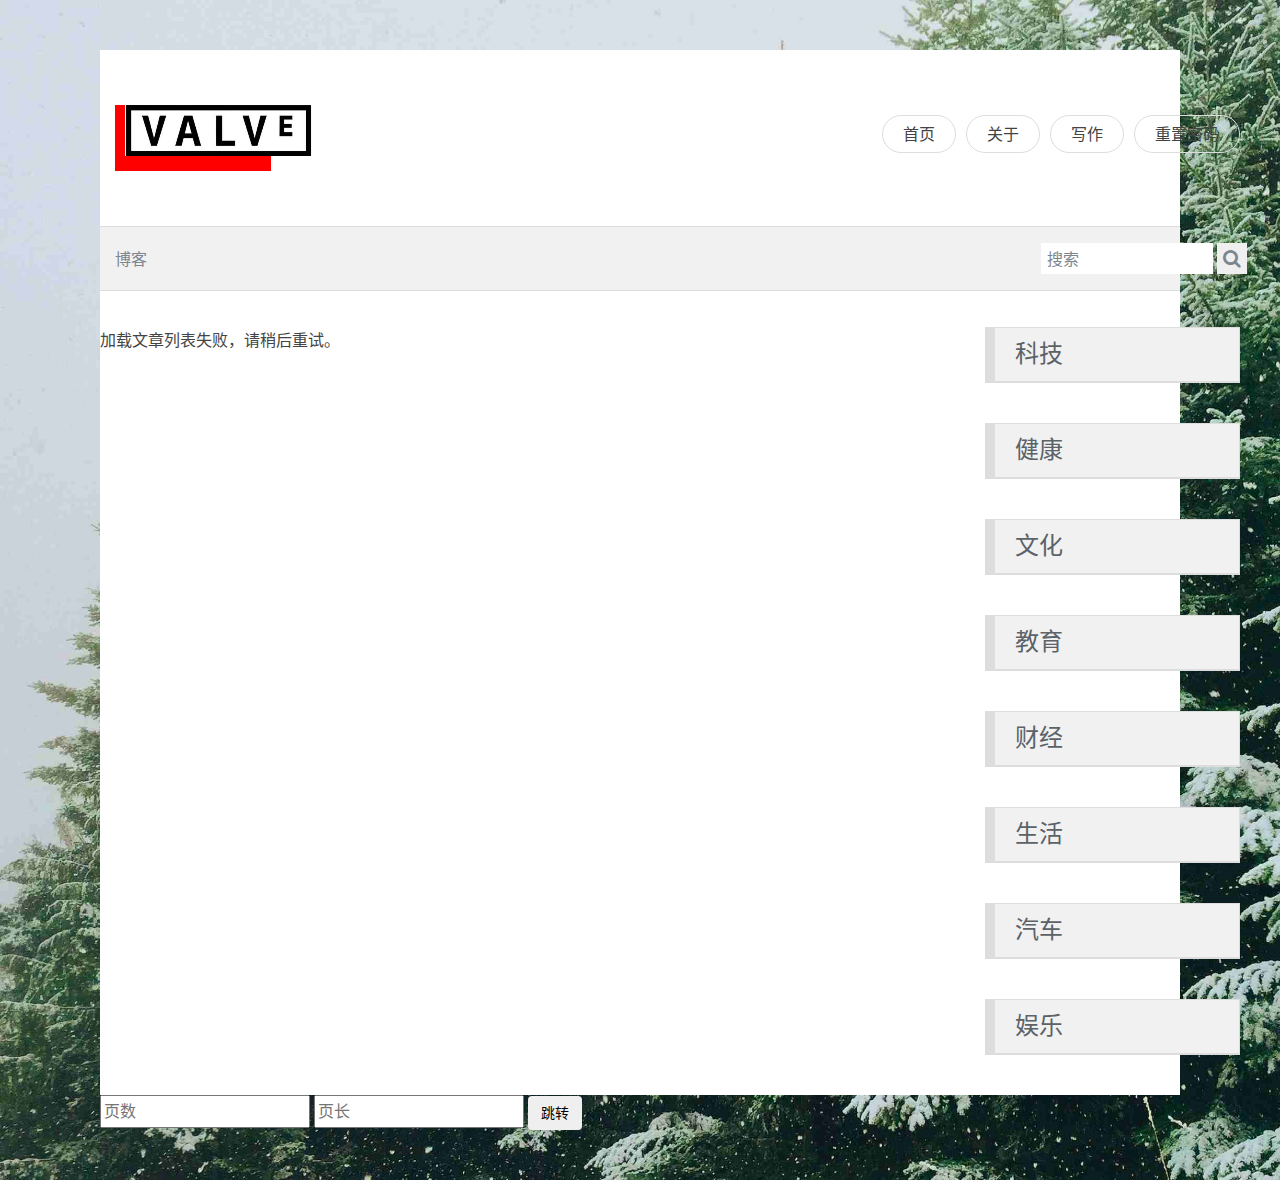
==== commit 3e1e85c7: "Add files via upload" ====
--- a/index.html
+++ b/index.html
@@ -307,36 +307,49 @@
 
 
 
-        $.get("http://127.0.0.1:8080/article/querybypage", { page: page1, pagesize: pagesize1, Authorization: Authorization }, function (data) {
-            console.log(data);
-            var arr = data.data;
-            var str = "";
-
-            for (var i = 0; i < arr.length; i++) {
-                str += `
-                    
+        $.ajax({
+            url: "http://127.0.0.1:8080/article/querybypage",
+            type: 'GET',
+            data: {
+                page: page1,
+                pagesize: pagesize1
+            },
+            headers: {
+                'Authorization': Authorization
+            },
+            dataType: 'json',
+            success: function (data) {
+                console.log(data);
+                if (data && data.data) {
+                    var arr = data.data;
+                    var str = "";
+
+                    for (var i = 0; i < arr.length; i++) {
+                        str += `
                     <div class="row">
-                    <div class="col-md-12 col-sm-12">
-                    <article class="blog-teaser">
-                        <header>
-                            <h3><a href="single.html?id=${arr[i].ArticleId}&Authorization=${Authorization}">${arr[i].Title}</a></h3>
-                            <span class="meta">${arr[i].Excerpt}</span><br>
-                            <br>
-                            <span class="meta">作者:${arr[i].UserId}</span>
-                        </header>
-                    </article>
+                        <div class="col-md-12 col-sm-12">
+                            <article class="blog-teaser">
+                                <header>
+                                    <h3><a href="single.html?id=${arr[i].ArticleId}&Authorization=${Authorization}">${escapeHTML(arr[i].Title)}</a></h3>
+                                    <span class="meta">${escapeHTML(arr[i].Excerpt)}</span><br>
+                                    <br>
+                                    <span class="meta">作者:${escapeHTML(arr[i].UserId)}</span>
+                                </header>
+                            </article>
+                        </div>
                     </div>
-                
-                    
-                    </div>
-                    
-                    `;
-
-
+                `;
+                    }
+                    list.innerHTML = str;
+                } else {
+                    console.error("服务器返回的数据格式不正确");
+                }
+            },
+            error: function (xhr, status, error) {
+                console.error("请求失败:", error);
+                list.innerHTML = '<p>加载文章列表失败，请稍后重试。</p>';
             }
-            list.innerHTML = str;
-
-        }, "json");
+        });
 
 
         btn3.onclick = function () {
@@ -369,17 +382,29 @@
             var searchbox = searchboxInput.value;
 
 
-            $.get("http://127.0.0.1:8080/article/querybyid/{article_id}", { article_id: searchbox, Authorization: Authorization }, function (data) {
-                console.log(data)
-
-
-                if (data.message == "success") {
-                    location.href = `search.html?id=${searchbox}&Authorization=${Authorization}`
+            $.ajax({
+                url: 'http://127.0.0.1:8080/article/querybyid/{article_id}'.replace('{article_id}', searchbox),
+                type: 'GET',
+                data: ({ article_id: searchbox }),
+                contentType: 'application/json',                  // 设置内容类型为 JSON
+                headers: {
+                    'Authorization': Authorization               // 设置 Authorization 头
+                },
+                dataType: 'json',                                 // 期望服务器返回的数据类型为 JSON
+                success: function (response) {
+                    console.log(response);                        // 在控制台打印响应数据
+
+                    if (response.message === "success") {
+                        location.href = `search.html?id=${searchbox}&Authorization=${Authorization}`;
+                    } else {
+                        alert(response.message);                   // 显示服务器返回的消息
+                    }
+                },
+                error: function (xhr, status, error) {
+                    console.error('请求失败:', error);             // 在控制台打印错误信息
+                    alert('请求过程中发生错误');                  // 提示用户错误信息
                 }
-                else {
-                    alert(data.message)
-                }
-            }, "json")
+            });
 
         }
 
